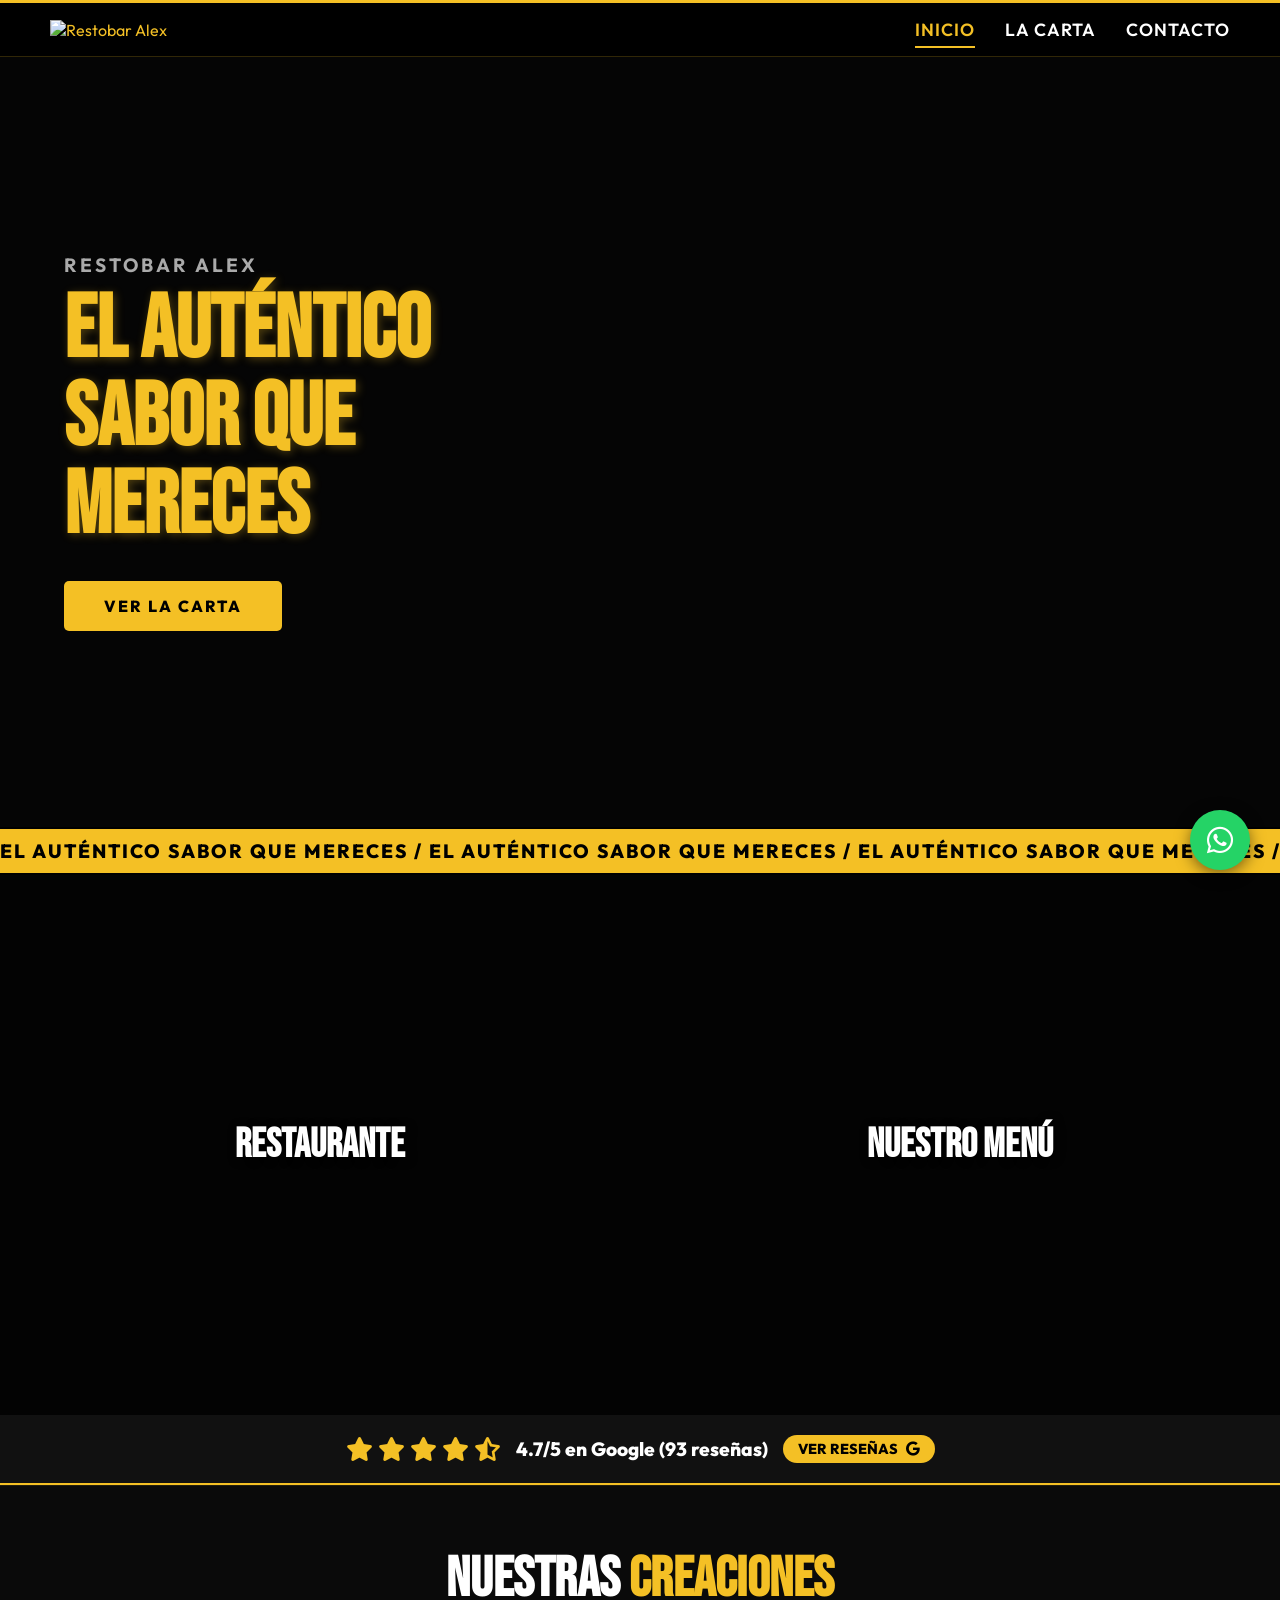
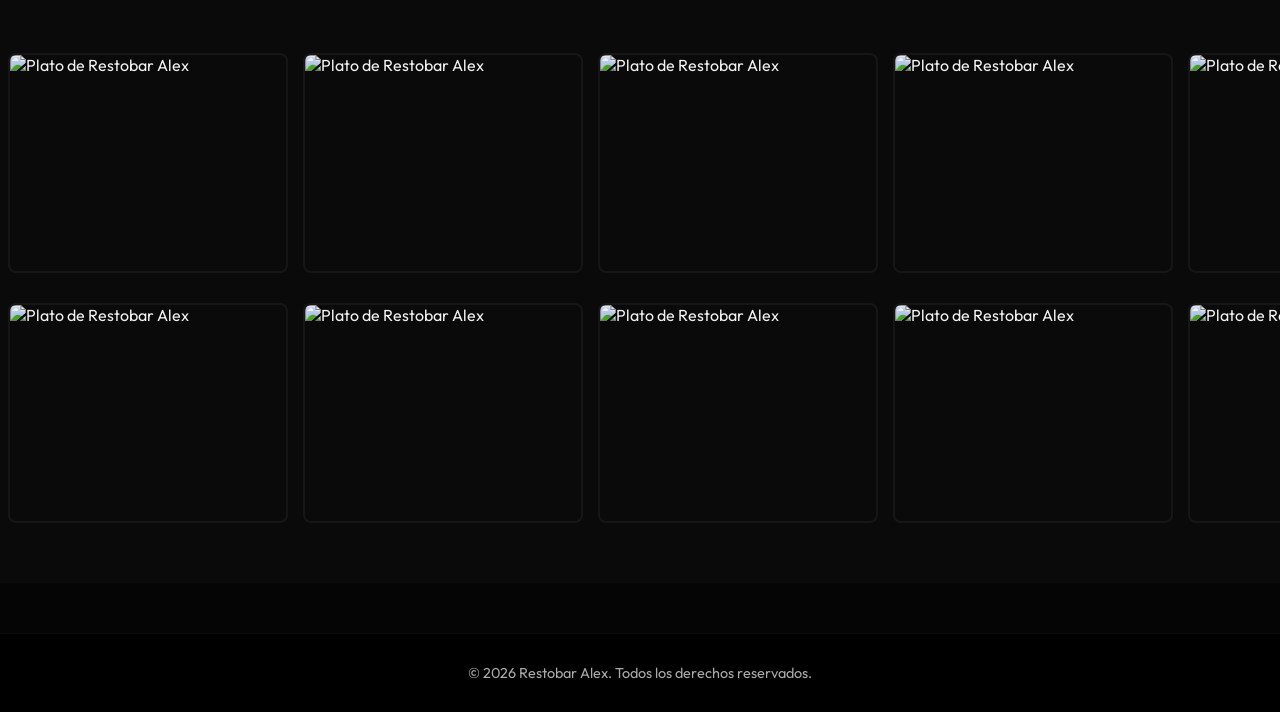
==== index.html @ 2d97ca56 "Add files via upload" ====
<!DOCTYPE html>
<html lang="es">
<head>
    <meta charset="UTF-8">
    <meta name="viewport" content="width=device-width, initial-scale=1.0">
    <title>Inicio | Restobar Alex</title>
    <link rel="stylesheet" href="styles.css">
    <link rel="preconnect" href="https://fonts.googleapis.com">
    <link rel="preconnect" href="https://fonts.gstatic.com" crossorigin>
    <link href="https://fonts.googleapis.com/css2?family=Outfit:wght@300;400;600;800&family=Bebas+Neue&display=swap" rel="stylesheet">
    <link rel="stylesheet" href="https://cdnjs.cloudflare.com/ajax/libs/font-awesome/6.4.0/css/all.min.css">
</head>
<body>

    <!-- Navbar Clásica -->
    <nav class="navbar">
        <a href="index.html" class="logo">
            <img src="images/nuevo-logo.jpg" alt="Restobar Alex">
        </a>
        <div class="mobile-menu-btn" id="mobile-btn">
            <i class="fas fa-bars"></i>
        </div>
        <ul class="nav-links" id="nav-links">
            <li><a href="index.html" class="active">Inicio</a></li>
            <li><a href="menu.html">La Carta</a></li>
            <li><a href="contacto.html">Contacto</a></li>
        </ul>
    </nav>

    <!-- Hero Section (Inicio) -->
    <section class="hero">
        <div class="hero-left">
            <h2 class="sub-title">Restobar Alex</h2>
            <h1 class="main-title">EL AUTÉNTICO SABOR QUE MERECES</h1>
            <a href="menu.html" class="btn-gold">Ver la Carta</a>
        </div>
        <div class="hero-right" style="background-image: url('images/hamburguesa-inicio.jpg');">
        </div>
    </section>

    <!-- Marquee Scrolling Line -->
    <div class="marquee-container">
        <div class="marquee-text">
            <span>EL AUTÉNTICO SABOR QUE MERECES / EL AUTÉNTICO SABOR QUE MERECES / EL AUTÉNTICO SABOR QUE MERECES / EL AUTÉNTICO SABOR QUE MERECES / EL AUTÉNTICO SABOR QUE MERECES / EL AUTÉNTICO SABOR QUE MERECES / </span>
            <span>EL AUTÉNTICO SABOR QUE MERECES / EL AUTÉNTICO SABOR QUE MERECES / EL AUTÉNTICO SABOR QUE MERECES / EL AUTÉNTICO SABOR QUE MERECES / EL AUTÉNTICO SABOR QUE MERECES / EL AUTÉNTICO SABOR QUE MERECES / </span>
        </div>
    </div>

    <!-- Split Banner Section (Smash Hiro Style) -->
    <section class="split-banners">
        <div class="banner-box" style="background-image: url('images/fondo-carta.jpg');">
            <div class="banner-overlay"></div>
            <a href="contacto.html" class="banner-link-text">RESTAURANTE</a>
        </div>
        <div class="banner-box" style="background-image: url('images/huevo-pro.jpg');">
            <div class="banner-overlay"></div>
            <a href="menu.html" class="banner-link-text">NUESTRO MENÚ</a>
        </div>
    </section>

    <!-- Google Reviews Banner -->
    <div style="background: #111; padding: 20px; text-align: center; border-bottom: 2px solid var(--gold); display: flex; align-items: center; justify-content: center; gap: 15px; flex-wrap: wrap;">
        <div style="display: flex; gap: 5px; color: var(--gold); font-size: 1.5rem;">
            <i class="fas fa-star"></i><i class="fas fa-star"></i><i class="fas fa-star"></i><i class="fas fa-star"></i><i class="fas fa-star-half-alt"></i>
        </div>
        <p style="font-family: var(--font-body); font-weight: 800; font-size: 1.2rem; margin: 0;">4.7/5 en Google (93 reseñas)</p>
        <a href="https://www.google.com/search?q=restobar+alex" target="_blank" style="background: var(--gold); color: #000; padding: 5px 15px; border-radius: 50px; font-weight: 800; text-transform: uppercase; font-size: 0.9rem;">Ver Reseñas <i class="fab fa-google" style="margin-left: 5px;"></i></a>
    </div>

    <!-- Gallery / Decoración -->
    <section class="gallery-section">
        <h2 class="section-title">NUESTRAS <span>CREACIONES</span></h2>
        
        <div class="scrolling-gallery">
            <div class="gallery-track track-left">
                <div id="track1"></div>
            </div>
            <div class="gallery-track track-right" style="margin-top: 15px;">
                <div id="track2"></div>
            </div>
        </div>
    </section>

    <!-- Botón flotante de WhatsApp -->
    <a href="https://wa.me/34689594705" class="whatsapp-float" target="_blank">
        <i class="fab fa-whatsapp"></i>
    </a>

    <!-- Footer -->
    <footer>
        <p>&copy; 2026 Restobar Alex. Todos los derechos reservados.</p>
    </footer>

    <script src="script.js?v=5"></script>
</body>
</html>
---- styles.css ----
:root {
    --bg-dark: #050505;
    --bg-light: #111111;
    --gold: #f4c025;
    --gold-dark: #b8860b;
    --text-main: #ffffff;
    --text-muted: #aaaaaa;
    --font-heading: 'Bebas Neue', cursive;
    --font-body: 'Outfit', sans-serif;
}

* {
    margin: 0;
    padding: 0;
    box-sizing: border-box;
}

body {
    background-color: var(--bg-dark);
    color: var(--text-main);
    font-family: var(--font-body);
    overflow-x: hidden;
}

a {
    text-decoration: none;
    color: var(--gold);
    transition: color 0.3s;
}

a:hover {
    color: #fff;
}

/* Navbar Clásica Elegante */
.navbar {
    display: flex;
    justify-content: space-between;
    align-items: center;
    padding: 15px 50px;
    background: rgba(0, 0, 0, 0.95);
    border-bottom: 1px solid rgba(244, 192, 37, 0.2);
    border-top: 3px solid var(--gold);
    position: sticky;
    top: 0;
    z-index: 1000;
}

.logo img {
    height: 100px;
    transition: 0.3s;
}

.logo img:hover {
    transform: scale(1.05);
}

.nav-links {
    display: flex;
    gap: 30px;
    list-style: none;
}

.nav-links a {
    color: var(--text-main);
    font-weight: 600;
    text-transform: uppercase;
    letter-spacing: 1px;
    font-size: 1.1rem;
    padding-bottom: 5px;
    border-bottom: 2px solid transparent;
    transition: 0.3s;
}

.nav-links a:hover, .nav-links a.active {
    color: var(--gold);
    border-bottom: 2px solid var(--gold);
}

.mobile-menu-btn {
    display: none;
    color: var(--gold);
    font-size: 1.5rem;
    cursor: pointer;
}

@media (max-width: 768px) {
    .navbar { padding: 15px 20px; }
    .nav-links {
        display: none;
        flex-direction: column;
        position: absolute;
        top: 100%;
        left: 0;
        width: 100%;
        background: #000;
        padding: 20px 0;
        text-align: center;
        border-bottom: 1px solid var(--gold);
    }
    .nav-links.show { display: flex; }
    .mobile-menu-btn { display: block; }
}

/* HERO SECTION (Inicio) */
.hero {
    display: flex;
    height: calc(100vh - 130px);
    background: var(--bg-dark);
}

.hero-left {
    flex: 1;
    display: flex;
    flex-direction: column;
    justify-content: center;
    padding: 0 5%;
}

.sub-title {
    color: var(--text-muted);
    font-size: 1.2rem;
    letter-spacing: 3px;
    margin-bottom: 10px;
    text-transform: uppercase;
}

.main-title {
    font-family: var(--font-heading);
    font-size: 5.5rem;
    line-height: 1;
    color: var(--gold);
    margin-bottom: 30px;
    text-shadow: 2px 2px 10px rgba(244, 192, 37, 0.3);
}

/* MARQUEE SCROLLING LINE */
.marquee-container {
    width: 100%;
    background: var(--gold);
    color: #000;
    overflow: hidden;
    padding: 10px 0;
    white-space: nowrap;
    position: relative;
    z-index: 10;
    border-top: 2px solid #000;
    border-bottom: 2px solid #000;
}

.marquee-text {
    display: inline-block;
    font-weight: 800;
    text-transform: uppercase;
    font-size: 1.2rem;
    letter-spacing: 2px;
    animation: scroll 20s linear infinite;
}

.marquee-text span {
    padding-right: 50px;
}

@keyframes scroll {
    0% { transform: translateX(0); }
    100% { transform: translateX(-50%); }
}

/* SPLIT BANNERS SECTION (Smash Hiro Style) */
.split-banners {
    display: flex;
    width: 100%;
    height: 60vh;
}

.banner-box {
    flex: 1;
    position: relative;
    background-size: cover;
    background-position: center;
    display: flex;
    align-items: center;
    justify-content: center;
    overflow: hidden;
    cursor: pointer;
}

.banner-overlay {
    position: absolute;
    top: 0; left: 0; width: 100%; height: 100%;
    background: rgba(0,0,0,0.4);
    transition: 0.3s;
}

.banner-box:hover .banner-overlay {
    background: rgba(0,0,0,0.1);
}

.banner-link-text {
    position: relative;
    z-index: 2;
    color: #fff;
    font-size: 2.5rem;
    font-weight: 800;
    font-family: var(--font-heading);
    text-shadow: 2px 2px 10px #000;
    text-transform: lowercase;
    transition: 0.3s;
}

.banner-link-text:hover {
    color: var(--gold);
    transform: scale(1.1);
}

@media (max-width: 768px) {
    .split-banners { flex-direction: column; height: 80vh; }
}

/* FEATURED BURGERS SECTION */
.featured-burgers {
    padding: 60px 20px;
    background: var(--bg-dark);
    text-align: center;
}

.burger-cards-container {
    display: flex;
    justify-content: center;
    gap: 30px;
    max-width: 1200px;
    margin: 40px auto 0;
    flex-wrap: wrap;
}

.burger-card {
    background: #111;
    border: 1px solid rgba(244, 192, 37, 0.2);
    border-radius: 10px;
    overflow: hidden;
    width: 300px;
    transition: 0.3s;
    text-align: left;
}

.burger-card:hover {
    transform: translateY(-10px);
    box-shadow: 0 10px 20px rgba(244, 192, 37, 0.1);
    border-color: var(--gold);
}

.burger-img {
    height: 250px;
    background-size: cover;
    background-position: center;
}

.burger-info {
    padding: 20px;
}

.burger-info h3 {
    color: #fff;
    font-size: 1.2rem;
    margin-bottom: 10px;
    display: flex;
    justify-content: space-between;
    align-items: center;
}

.burger-info h3 span {
    color: var(--gold);
    font-size: 1.1rem;
}

.burger-info p {
    color: var(--text-muted);
    font-size: 0.9rem;
    line-height: 1.4;
}

.hero-right {
    flex: 1.2;
    background-size: cover;
    background-position: right bottom;
    background-repeat: no-repeat;
    position: relative;
}

.hero-right::before {
    content: '';
    position: absolute;
    top: 0;
    left: 0;
    width: 30%;
    height: 100%;
    background: linear-gradient(to right, var(--bg-dark), transparent);
}

.btn-gold {
    display: inline-block;
    padding: 15px 40px;
    background: var(--gold);
    color: #000;
    font-weight: 800;
    text-transform: uppercase;
    letter-spacing: 2px;
    border-radius: 5px;
    transition: 0.3s;
    width: fit-content;
}

.btn-gold:hover {
    background: #fff;
    color: #000;
    box-shadow: 0 0 20px rgba(244, 192, 37, 0.5);
}

@media (max-width: 900px) {
    .hero { flex-direction: column; height: auto; }
    .hero-left { padding: 40px 20px; text-align: center; align-items: center; }
    .main-title { font-size: 4rem; }
    .hero-right { height: 50vh; width: 100%; }
    .hero-right::before {
        width: 100%; height: 30%;
        background: linear-gradient(to bottom, var(--bg-dark), transparent);
    }
}

/* GALLERY (Decoración en Inicio) */
.gallery-section {
    padding: 60px 0;
    background: #0a0a0a;
    border-top: 1px solid rgba(244, 192, 37, 0.1);
}

.section-title {
    text-align: center;
    font-family: var(--font-heading);
    font-size: 3.5rem;
    color: var(--text-main);
    margin-bottom: 40px;
}

.section-title span {
    color: var(--gold);
}

.scrolling-gallery {
    display: flex;
    flex-direction: column;
    gap: 15px;
    overflow: hidden;
}

.gallery-track { display: flex; width: fit-content; }
.track-left > div { display: flex; animation: scroll-left 50s linear infinite; }
.track-right > div { display: flex; animation: scroll-right 50s linear infinite; }

@keyframes scroll-left { 0% { transform: translateX(0); } 100% { transform: translateX(-50%); } }
@keyframes scroll-right { 0% { transform: translateX(-50%); } 100% { transform: translateX(0); } }

.gallery-track img {
    height: 220px;
    width: 280px;
    object-fit: cover;
    margin: 0 7.5px;
    border-radius: 8px;
    filter: brightness(0.9) contrast(1.1) saturate(1.1);
    transition: 0.4s ease-out;
    border: 2px solid rgba(255,255,255,0.05);
}

.gallery-track img:hover {
    filter: brightness(1.1) contrast(1.2) saturate(1.3);
    transform: scale(1.05);
    border-color: var(--gold);
    z-index: 10;
    box-shadow: 0 15px 30px rgba(0,0,0,0.9), 0 0 15px rgba(244,192,37,0.3);
}

/* MENU SECTION (menu.html) */
.page-header {
    text-align: center;
    padding: 60px 20px 20px;
    background: url('images/fondo-carta.jpg') center/cover;
    position: relative;
    border-bottom: 3px solid var(--gold);
}
.page-header::before {
    content: '';
    position: absolute;
    top:0; left:0; width:100%; height:100%;
    background: rgba(0,0,0,0.8);
}
.page-header h1 {
    position: relative;
    font-family: var(--font-heading);
    font-size: 4rem;
    color: var(--gold);
}

.menu-container {
    max-width: 1000px;
    margin: 0 auto;
    padding: 50px 20px;
}

.menu-category { margin-bottom: 50px; }
.menu-category h2 {
    font-family: var(--font-heading);
    color: var(--gold);
    font-size: 2.5rem;
    border-bottom: 1px solid rgba(244, 192, 37, 0.3);
    padding-bottom: 10px;
    margin-bottom: 20px;
}

.menu-grid {
    display: grid;
    grid-template-columns: 1fr 1fr;
    gap: 20px 60px;
}
@media (max-width: 768px) { .menu-grid { grid-template-columns: 1fr; } }

.menu-item {
    display: flex;
    justify-content: space-between;
    align-items: baseline;
    border-bottom: 1px dotted rgba(255,255,255,0.1);
    padding-bottom: 10px;
}

.menu-item-info h3 {
    font-size: 1.2rem;
    color: var(--text-main);
    font-weight: 600;
}

.menu-item-info p {
    font-size: 0.9rem;
    color: var(--text-muted);
    font-weight: 300;
    margin-top: 5px;
}

.menu-price {
    font-weight: 800;
    color: var(--gold);
    font-size: 1.2rem;
}

.badge {
    background: var(--gold);
    color: #000;
    font-size: 0.7rem;
    padding: 2px 6px;
    border-radius: 3px;
    margin-left: 8px;
    vertical-align: middle;
}

/* CONTACT SECTION (contacto.html) */
.contact-container {
    max-width: 1200px;
    margin: 50px auto;
    padding: 0 20px;
    display: grid;
    grid-template-columns: repeat(3, 1fr);
    gap: 40px;
}

@media (max-width: 768px) { .contact-container { grid-template-columns: 1fr; } }

.contact-card {
    background: var(--bg-light);
    border: 1px solid rgba(244, 192, 37, 0.4);
    border-top: 4px solid var(--gold);
    border-radius: 10px;
    padding: 40px;
    text-align: center;
    box-shadow: 0 5px 20px rgba(0,0,0,0.5);
    transition: 0.3s;
}

.contact-card:hover {
    transform: translateY(-5px);
    box-shadow: 0 10px 30px rgba(244, 192, 37, 0.15);
}

.contact-card i {
    font-size: 3rem;
    color: var(--gold);
    margin-bottom: 20px;
}

.contact-card h3 {
    font-family: var(--font-heading);
    font-size: 2rem;
    margin-bottom: 15px;
}

.contact-card p {
    color: var(--text-muted);
    margin-bottom: 10px;
}

.social-link {
    display: inline-flex;
    align-items: center;
    gap: 10px;
    color: #fff;
    font-size: 1.2rem;
    font-weight: 600;
    margin-top: 20px;
    padding: 10px 20px;
    border: 1px solid rgba(255,255,255,0.2);
    border-radius: 5px;
}

.social-link i { margin-bottom: 0; font-size: 1.5rem; }
.social-link:hover { border-color: var(--gold); color: var(--gold); }

#qrcode {
    background: #fff;
    padding: 10px;
    display: inline-block;
    border: 2px solid var(--gold);
    margin-top: 20px;
}

/* FOOTER */
footer {
    text-align: center;
    padding: 30px;
    background: #000;
    border-top: 1px solid rgba(255,255,255,0.05);
    margin-top: 50px;
    color: var(--text-muted);
    font-size: 0.9rem;
}

/* BOTÓN FLOTANTE WHATSAPP */
.whatsapp-float {
    position: fixed;
    width: 60px;
    height: 60px;
    bottom: 30px;
    right: 30px;
    background-color: #25d366;
    color: #FFF;
    border-radius: 50px;
    text-align: center;
    font-size: 30px;
    box-shadow: 0px 4px 15px rgba(0,0,0,0.5);
    z-index: 1000;
    display: flex;
    align-items: center;
    justify-content: center;
    transition: 0.3s;
}

.whatsapp-float:hover {
    transform: scale(1.1);
    background-color: #20b858;
}
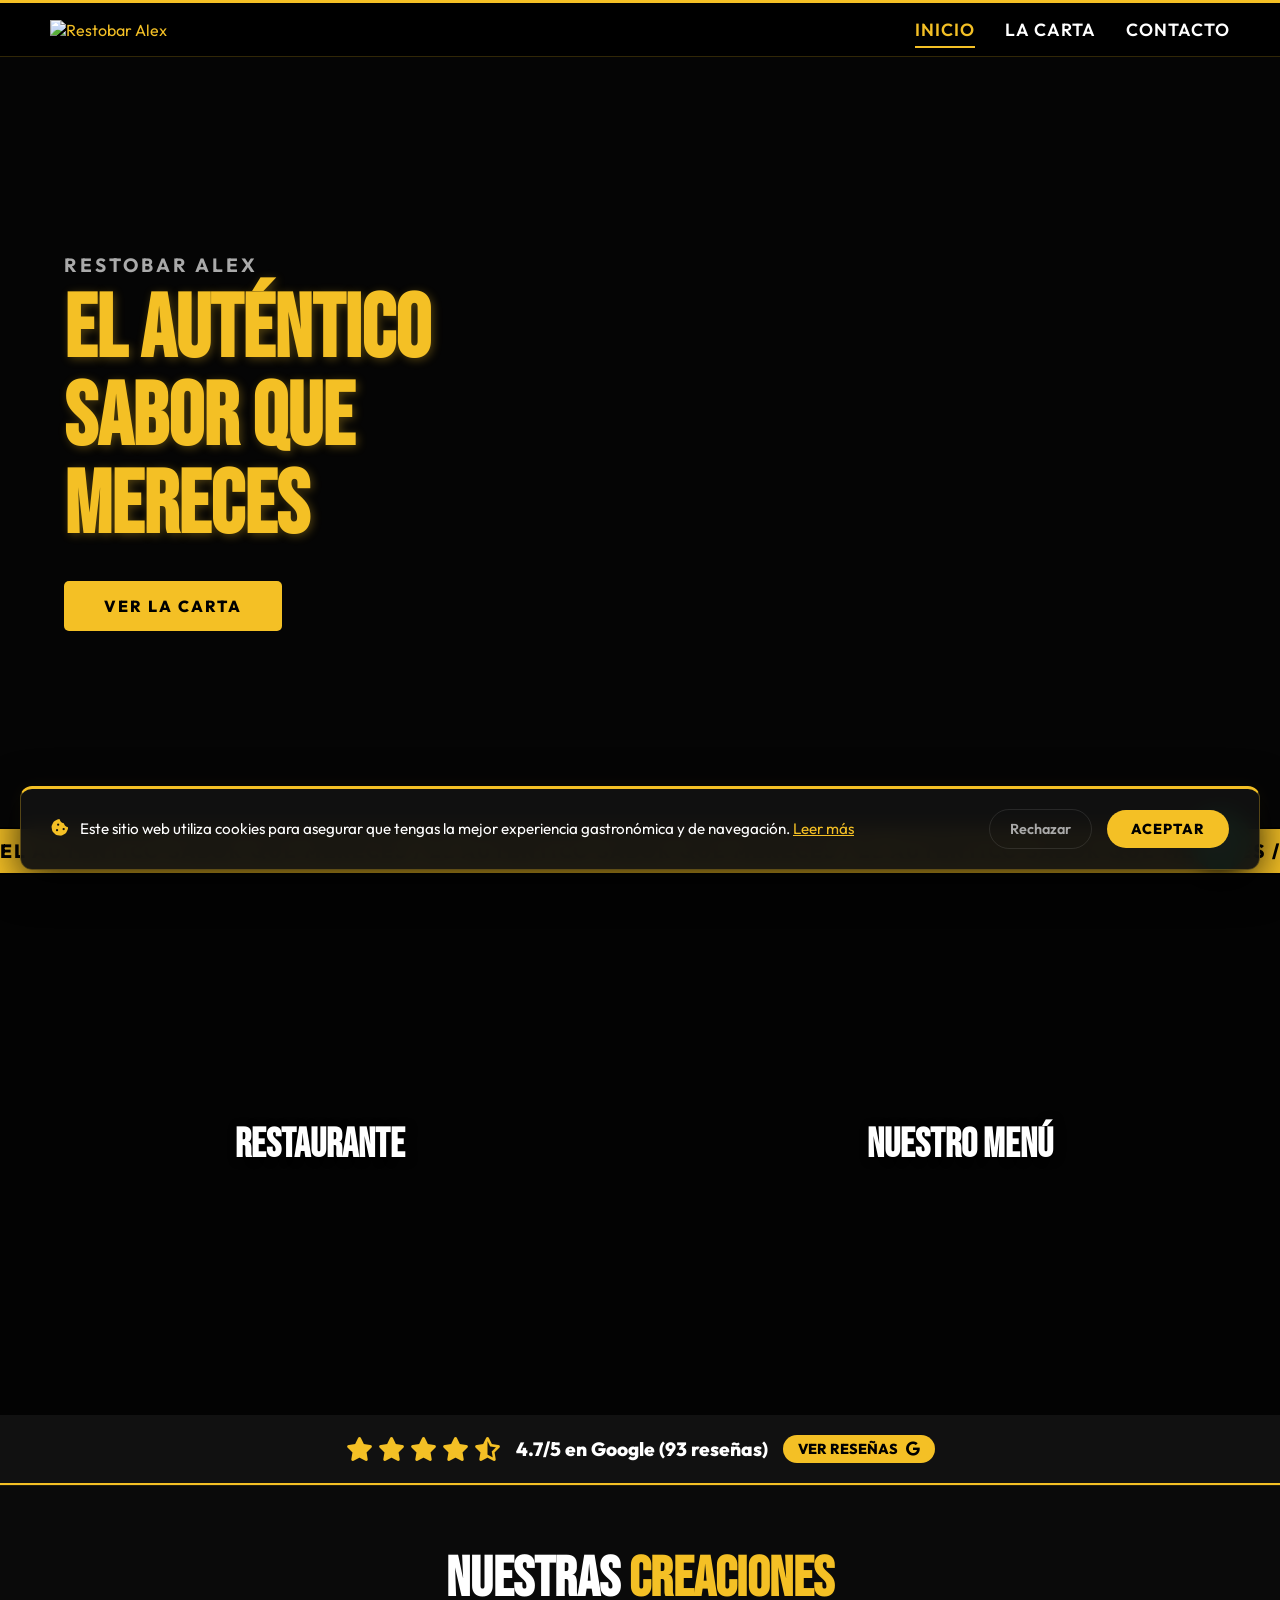
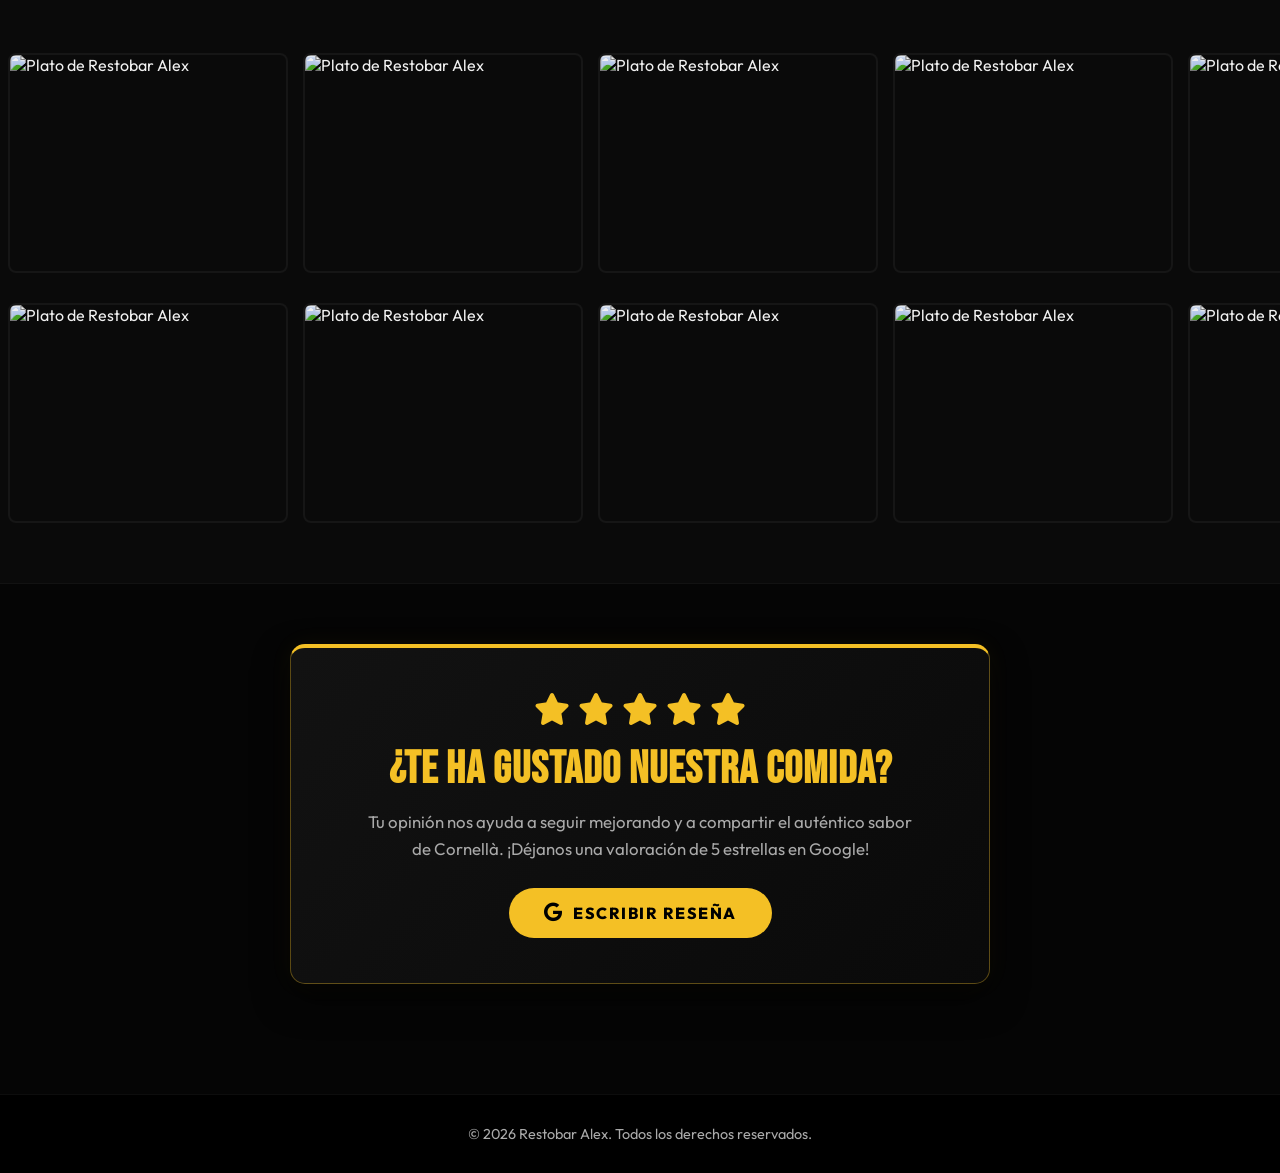
==== commit b45ca1e2: "Add files via upload" ====
--- a/index.html
+++ b/index.html
@@ -9,6 +9,56 @@
     <link rel="preconnect" href="https://fonts.gstatic.com" crossorigin>
     <link href="https://fonts.googleapis.com/css2?family=Outfit:wght@300;400;600;800&family=Bebas+Neue&display=swap" rel="stylesheet">
     <link rel="stylesheet" href="https://cdnjs.cloudflare.com/ajax/libs/font-awesome/6.4.0/css/all.min.css">
+    <script type="application/ld+json">
+    {
+      "@context": "https://schema.org",
+      "@type": "Restaurant",
+      "name": "Restobar Alex",
+      "image": "https://restobaralex.github.io/menu-restobar-alex/images/nuevo-logo.jpg",
+      "@id": "https://restobaralex.github.io/menu-restobar-alex/",
+      "url": "https://restobaralex.github.io/menu-restobar-alex/",
+      "telephone": "+34 697 89 88 55",
+      "priceRange": "$$",
+      "menu": "https://restobaralex.github.io/menu-restobar-alex/menu.html",
+      "address": {
+        "@type": "PostalAddress",
+        "streetAddress": "Calle Feliu y Codina 47",
+        "addressLocality": "Cornellà de Llobregat",
+        "postalCode": "08940",
+        "addressCountry": "ES"
+      },
+      "geo": {
+        "@type": "GeoCoordinates",
+        "latitude": 41.353347,
+        "longitude": 2.073403
+      },
+      "openingHoursSpecification": [
+        {
+          "@type": "OpeningHoursSpecification",
+          "dayOfWeek": [
+            "Tuesday",
+            "Wednesday",
+            "Thursday",
+            "Sunday"
+          ],
+          "opens": "09:00",
+          "closes": "00:00"
+        },
+        {
+          "@type": "OpeningHoursSpecification",
+          "dayOfWeek": [
+            "Friday",
+            "Saturday"
+          ],
+          "opens": "09:00",
+          "closes": "01:00"
+        }
+      ],
+      "sameAs": [
+        "https://www.instagram.com/restobaralex"
+      ]
+    }
+    </script>
 </head>
 <body>
 
@@ -81,8 +131,28 @@
         </div>
     </section>
 
+    <!-- Sección de Reseñas en Google para Maximizar Conversión -->
+    <section class="reviews-cta-section">
+        <div class="reviews-cta-card">
+            <div class="reviews-cta-stars">
+                <i class="fas fa-star"></i>
+                <i class="fas fa-star"></i>
+                <i class="fas fa-star"></i>
+                <i class="fas fa-star"></i>
+                <i class="fas fa-star"></i>
+            </div>
+            <h2>¿TE HA GUSTADO NUESTRA COMIDA?</h2>
+            <p>Tu opinión nos ayuda a seguir mejorando y a compartir el auténtico sabor de Cornellà. ¡Déjanos una valoración de 5 estrellas en Google!</p>
+            <div class="reviews-cta-buttons">
+                <a href="https://www.google.com/search?q=restobar+alex" target="_blank" class="btn-gold-review">
+                    <i class="fab fa-google"></i> Escribir Reseña
+                </a>
+            </div>
+        </div>
+    </section>
+
     <!-- Botón flotante de WhatsApp -->
-    <a href="https://wa.me/34689594705" class="whatsapp-float" target="_blank">
+    <a href="https://wa.me/34697898855" class="whatsapp-float" target="_blank">
         <i class="fab fa-whatsapp"></i>
     </a>
 
--- a/styles.css
+++ b/styles.css
@@ -564,3 +564,528 @@
     transform: scale(1.1);
     background-color: #20b858;
 }
+
+/* ==========================================
+   PREMIUM DYNAMIC MENU AND INTERACTIVE FILTERS
+   ========================================== */
+
+/* Pestañas Virtuales (WOW Selector) */
+.menu-view-selector {
+    display: flex;
+    justify-content: center;
+    gap: 20px;
+    margin: 40px auto 10px auto;
+    max-width: 600px;
+    padding: 0 20px;
+}
+
+.view-tab {
+    background: rgba(255, 255, 255, 0.03);
+    border: 2px solid rgba(255, 255, 255, 0.1);
+    padding: 14px 28px;
+    font-family: var(--font-body);
+    font-weight: 800;
+    text-transform: uppercase;
+    color: #fff;
+    border-radius: 50px;
+    cursor: pointer;
+    transition: all 0.3s cubic-bezier(0.25, 0.8, 0.25, 1);
+    display: flex;
+    align-items: center;
+    gap: 10px;
+    letter-spacing: 1px;
+    font-size: 0.95rem;
+}
+
+.view-tab i {
+    font-size: 1.1rem;
+    color: var(--text-muted);
+    transition: color 0.3s;
+}
+
+.view-tab:hover {
+    border-color: var(--gold);
+    color: var(--gold);
+    background: rgba(244, 192, 37, 0.03);
+}
+
+.view-tab:hover i {
+    color: var(--gold);
+}
+
+.view-tab.active {
+    background: var(--gold);
+    color: #000;
+    border-color: var(--gold);
+    box-shadow: 0 0 20px rgba(244, 192, 37, 0.4), inset 0 0 5px rgba(255, 255, 255, 0.5);
+    transform: translateY(-2px);
+}
+
+.view-tab.active i {
+    color: #000;
+}
+
+/* Controles de la Carta (Buscador y Filtros Pegajosos) */
+.menu-controls {
+    position: sticky;
+    top: 130px;
+    z-index: 99;
+    background: rgba(5, 5, 5, 0.95);
+    backdrop-filter: blur(15px);
+    -webkit-backdrop-filter: blur(15px);
+    padding: 20px 0 15px 0;
+    border-bottom: 1px solid rgba(244, 192, 37, 0.15);
+    box-shadow: 0 10px 30px rgba(0, 0, 0, 0.8);
+    transition: all 0.3s;
+}
+
+/* Ajuste móvil para los controles pegajosos */
+@media (max-width: 768px) {
+    .menu-controls {
+        top: 120px;
+        padding: 15px 0 10px 0;
+    }
+    .menu-view-selector {
+        flex-direction: row;
+        gap: 10px;
+    }
+    .view-tab {
+        padding: 10px 20px;
+        font-size: 0.85rem;
+        flex: 1;
+        justify-content: center;
+    }
+}
+
+/* Buscador Glassmorphism */
+.search-wrapper {
+    max-width: 550px;
+    margin: 0 auto 15px auto;
+    position: relative;
+    padding: 0 20px;
+}
+
+.search-wrapper input {
+    width: 100%;
+    background: rgba(255, 255, 255, 0.04);
+    border: 1px solid rgba(255, 255, 255, 0.15);
+    border-radius: 50px;
+    padding: 14px 50px;
+    color: #fff;
+    font-family: var(--font-body);
+    font-size: 1rem;
+    transition: all 0.3s ease;
+    text-align: center;
+}
+
+.search-wrapper input::placeholder {
+    color: var(--text-muted);
+}
+
+.search-wrapper input:focus {
+    outline: none;
+    border-color: var(--gold);
+    background: rgba(0, 0, 0, 0.85);
+    box-shadow: 0 0 15px rgba(244, 192, 37, 0.25);
+}
+
+.search-icon {
+    position: absolute;
+    left: 35px;
+    top: 50%;
+    transform: translateY(-50%);
+    color: var(--gold);
+    font-size: 1.1rem;
+    pointer-events: none;
+}
+
+.clear-search-btn {
+    position: absolute;
+    right: 35px;
+    top: 50%;
+    transform: translateY(-50%);
+    background: none;
+    border: none;
+    color: var(--text-muted);
+    cursor: pointer;
+    opacity: 0;
+    pointer-events: none;
+    transition: all 0.3s;
+    font-size: 1.1rem;
+    padding: 5px;
+}
+
+.clear-search-btn.show {
+    opacity: 1;
+    pointer-events: auto;
+}
+
+.clear-search-btn:hover {
+    color: #fff;
+}
+
+/* Barra de Categorías Horizontal */
+.categories-nav-wrapper {
+    max-width: 1000px;
+    margin: 0 auto;
+    overflow-x: auto;
+    padding: 5px 20px;
+    scrollbar-width: none; /* Firefox */
+    -ms-overflow-style: none;  /* IE and Edge */
+}
+
+.categories-nav-wrapper::-webkit-scrollbar {
+    display: none; /* Chrome, Safari, Opera */
+}
+
+.categories-nav {
+    display: flex;
+    gap: 12px;
+    padding: 5px 0;
+    min-width: max-content;
+}
+
+.category-nav-btn {
+    background: rgba(255, 255, 255, 0.03);
+    border: 1px solid rgba(255, 255, 255, 0.1);
+    border-radius: 50px;
+    padding: 10px 20px;
+    color: var(--text-muted);
+    font-family: var(--font-body);
+    font-weight: 600;
+    font-size: 0.9rem;
+    cursor: pointer;
+    transition: all 0.3s ease;
+    display: flex;
+    align-items: center;
+    gap: 8px;
+    white-space: nowrap;
+}
+
+.category-nav-btn i {
+    color: var(--gold);
+    transition: color 0.3s;
+    font-size: 0.9rem;
+}
+
+.category-nav-btn:hover {
+    background: rgba(244, 192, 37, 0.08);
+    border-color: var(--gold);
+    color: #fff;
+}
+
+.category-nav-btn.active {
+    background: var(--gold);
+    border-color: var(--gold);
+    color: #000;
+    box-shadow: 0 0 12px rgba(244, 192, 37, 0.3);
+    transform: scale(1.03);
+}
+
+.category-nav-btn.active i {
+    color: #000;
+}
+
+/* Estilo de Subtítulos de Categoría */
+.category-subtitle {
+    font-size: 0.95rem;
+    color: var(--text-muted);
+    margin-top: -15px;
+    margin-bottom: 25px;
+    font-style: italic;
+    opacity: 0.8;
+}
+
+/* Estilos de Vista Premium de Novedades */
+.novedades-premium-view {
+    padding: 40px;
+    background: linear-gradient(135deg, rgba(244, 192, 37, 0.08) 0%, rgba(5, 5, 5, 0.4) 100%);
+    border: 1px solid rgba(244, 192, 37, 0.25);
+    border-radius: 20px;
+    box-shadow: 0 15px 40px rgba(0, 0, 0, 0.7), inset 0 0 30px rgba(244, 192, 37, 0.03);
+    margin-bottom: 40px;
+    animation: goldGlow 4s infinite alternate;
+}
+
+@keyframes goldGlow {
+    0% { border-color: rgba(244, 192, 37, 0.2); }
+    100% { border-color: rgba(244, 192, 37, 0.45); }
+}
+
+.novedades-premium-view h2 {
+    font-size: 3rem;
+    text-shadow: 0 0 15px rgba(244, 192, 37, 0.35);
+    border-bottom: 2px solid var(--gold);
+    padding-bottom: 15px;
+}
+
+.novedades-premium-view .menu-item {
+    padding: 20px 0;
+    transition: all 0.3s;
+}
+
+.novedades-premium-view .menu-item:hover {
+    padding-left: 10px;
+    background: rgba(255, 255, 255, 0.02);
+}
+
+/* Pantalla Sin Resultados (No Results) */
+.no-results {
+    text-align: center;
+    padding: 80px 20px;
+    color: var(--text-muted);
+    background: rgba(255, 255, 255, 0.02);
+    border-radius: 15px;
+    border: 1px dashed rgba(255, 255, 255, 0.1);
+    max-width: 600px;
+    margin: 40px auto;
+}
+
+.no-results i {
+    font-size: 3.5rem;
+    color: var(--gold);
+    margin-bottom: 20px;
+    opacity: 0.8;
+}
+
+.no-results p {
+    font-size: 1.25rem;
+    font-weight: 600;
+    color: #fff;
+    margin-bottom: 8px;
+}
+
+.no-results p.sub {
+    font-size: 0.95rem;
+    color: var(--text-muted);
+}
+
+/* Animación de entrada de secciones */
+.fade-in-section {
+    animation: sectionFadeIn 0.5s cubic-bezier(0.25, 0.8, 0.25, 1) forwards;
+}
+
+@keyframes sectionFadeIn {
+    0% {
+        opacity: 0;
+        transform: translateY(20px);
+    }
+    100% {
+        opacity: 1;
+        transform: translateY(0);
+    }
+}
+
+/* Banner de Cookies Glassmorphism */
+.cookie-banner {
+    position: fixed;
+    bottom: -200px;
+    left: 20px;
+    right: 20px;
+    background: rgba(17, 17, 17, 0.95);
+    border: 1px solid rgba(244, 192, 37, 0.3);
+    border-top: 3px solid var(--gold);
+    border-radius: 12px;
+    padding: 20px 30px;
+    z-index: 10000;
+    box-shadow: 0 10px 40px rgba(0, 0, 0, 0.8), 0 0 20px rgba(244, 192, 37, 0.05);
+    transition: bottom 0.6s cubic-bezier(0.25, 0.8, 0.25, 1);
+    backdrop-filter: blur(10px);
+    -webkit-backdrop-filter: blur(10px);
+}
+
+.cookie-banner.show {
+    bottom: 30px;
+}
+
+.cookie-content {
+    display: flex;
+    justify-content: space-between;
+    align-items: center;
+    gap: 30px;
+    max-width: 1200px;
+    margin: 0 auto;
+}
+
+.cookie-content p {
+    color: var(--text-main);
+    font-size: 0.95rem;
+    margin: 0;
+    line-height: 1.5;
+    text-align: left;
+}
+
+.cookie-content p i {
+    color: var(--gold);
+    margin-right: 8px;
+    font-size: 1.1rem;
+}
+
+.cookie-buttons {
+    display: flex;
+    gap: 15px;
+    align-items: center;
+    flex-shrink: 0;
+}
+
+.cookie-btn-accept {
+    background: var(--gold);
+    color: #000;
+    border: none;
+    border-radius: 30px;
+    padding: 10px 24px;
+    font-weight: 800;
+    font-family: var(--font-body);
+    font-size: 0.9rem;
+    cursor: pointer;
+    text-transform: uppercase;
+    letter-spacing: 1px;
+    transition: all 0.3s;
+}
+
+.cookie-btn-accept:hover {
+    background: #fff;
+    box-shadow: 0 0 15px rgba(244, 192, 37, 0.5);
+    transform: translateY(-1px);
+}
+
+.cookie-btn-reject {
+    background: transparent;
+    color: var(--text-muted);
+    border: 1px solid rgba(255, 255, 255, 0.1);
+    border-radius: 30px;
+    padding: 10px 20px;
+    font-weight: 600;
+    font-family: var(--font-body);
+    font-size: 0.9rem;
+    cursor: pointer;
+    transition: all 0.3s;
+}
+
+.cookie-btn-reject:hover {
+    border-color: rgba(255, 255, 255, 0.4);
+    color: #fff;
+}
+
+@media (max-width: 768px) {
+    .cookie-banner {
+        left: 10px;
+        right: 10px;
+        padding: 20px;
+    }
+    .cookie-banner.show {
+        bottom: 10px;
+    }
+    .cookie-content {
+        flex-direction: column;
+        gap: 15px;
+        text-align: center;
+    }
+    .cookie-buttons {
+        width: 100%;
+        justify-content: center;
+    }
+    .cookie-btn-accept, .cookie-btn-reject {
+        flex: 1;
+        max-width: 150px;
+    }
+}
+
+/* Sección de Reseñas de Google (Call to Action) */
+.reviews-cta-section {
+    padding: 60px 20px;
+    background: var(--bg-dark);
+    display: flex;
+    justify-content: center;
+    border-top: 1px solid rgba(255,255,255,0.05);
+}
+
+.reviews-cta-card {
+    background: linear-gradient(135deg, rgba(20, 20, 20, 0.9) 0%, rgba(10, 10, 10, 0.95) 100%);
+    border: 1px solid rgba(244, 192, 37, 0.35);
+    border-top: 4px solid var(--gold);
+    border-radius: 15px;
+    padding: 45px 30px;
+    text-align: center;
+    max-width: 700px;
+    width: 100%;
+    box-shadow: 0 15px 35px rgba(0, 0, 0, 0.6), 0 0 25px rgba(244, 192, 37, 0.05);
+    transition: all 0.3s;
+}
+
+.reviews-cta-card:hover {
+    transform: translateY(-5px);
+    box-shadow: 0 20px 40px rgba(244, 192, 37, 0.15);
+    border-color: var(--gold);
+}
+
+.reviews-cta-stars {
+    display: flex;
+    justify-content: center;
+    gap: 8px;
+    color: var(--gold);
+    font-size: 2rem;
+    margin-bottom: 20px;
+    animation: starsPulse 2s infinite alternate;
+}
+
+@keyframes starsPulse {
+    0% { transform: scale(1); text-shadow: 0 0 5px rgba(244, 192, 37, 0.3); }
+    100% { transform: scale(1.05); text-shadow: 0 0 15px rgba(244, 192, 37, 0.8); }
+}
+
+.reviews-cta-card h2 {
+    font-family: var(--font-heading);
+    font-size: 2.8rem;
+    color: var(--gold);
+    margin-bottom: 15px;
+    letter-spacing: 1px;
+    line-height: 1.1;
+}
+
+.reviews-cta-card p {
+    color: var(--text-muted);
+    font-size: 1.05rem;
+    line-height: 1.6;
+    margin-bottom: 25px;
+    max-width: 550px;
+    margin-left: auto;
+    margin-right: auto;
+}
+
+.btn-gold-review {
+    display: inline-flex;
+    align-items: center;
+    gap: 10px;
+    padding: 15px 35px;
+    background: var(--gold);
+    color: #000;
+    font-weight: 800;
+    text-transform: uppercase;
+    letter-spacing: 1.5px;
+    border-radius: 50px;
+    font-size: 1rem;
+    transition: all 0.3s;
+    font-family: var(--font-body);
+    text-decoration: none;
+}
+
+.btn-gold-review i {
+    font-size: 1.2rem;
+}
+
+.btn-gold-review:hover {
+    background: #fff;
+    color: #000;
+    box-shadow: 0 0 20px rgba(244, 192, 37, 0.6);
+    transform: scale(1.05);
+}
+
+/* Animación pulsante para el badge de Abierto */
+@keyframes pulseGreen {
+    0% { transform: scale(1); box-shadow: 0 0 5px rgba(37,211,102,0.4); }
+    50% { transform: scale(1.04); box-shadow: 0 0 12px rgba(37,211,102,0.7); }
+    100% { transform: scale(1); box-shadow: 0 0 5px rgba(37,211,102,0.4); }
+}
+
+
